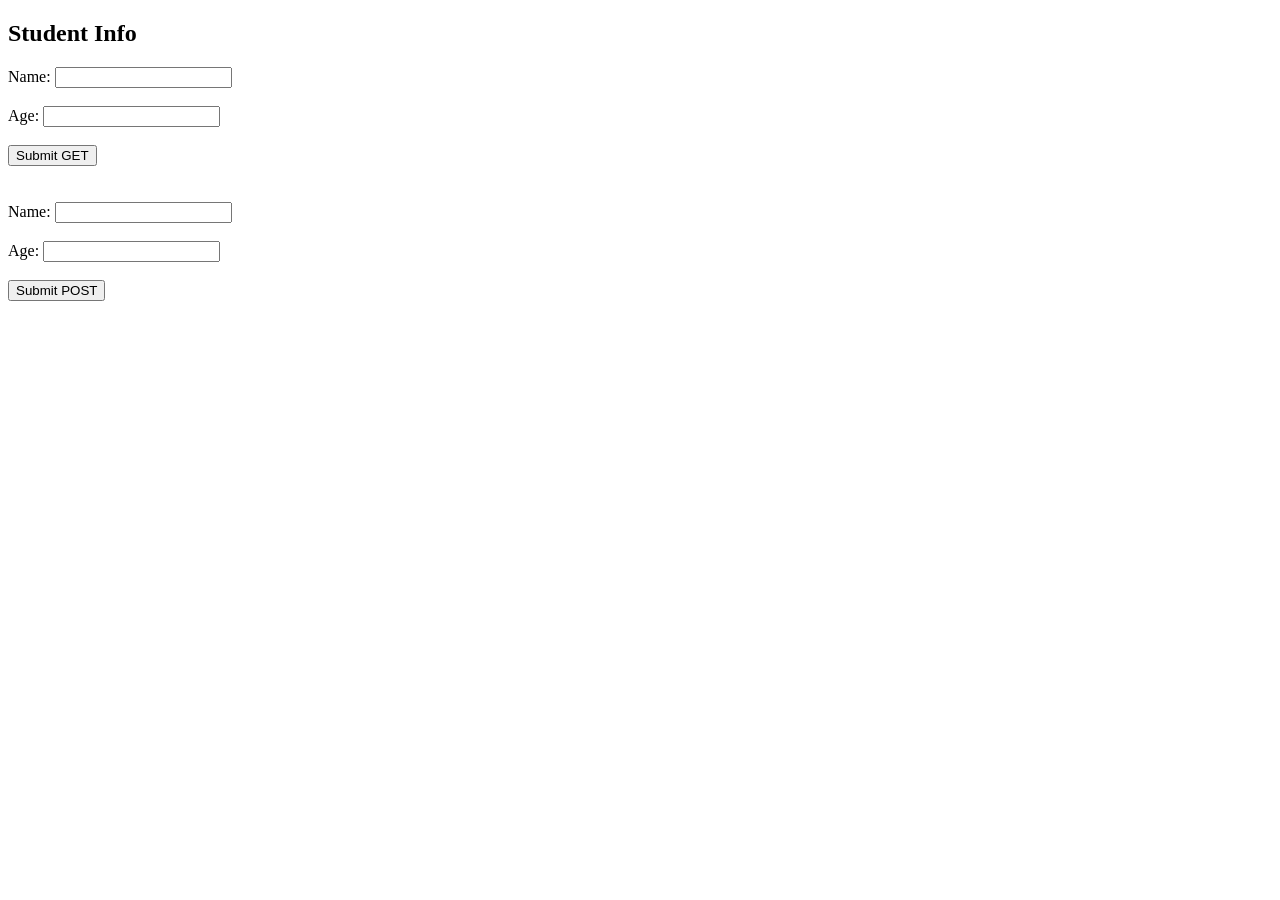
==== src/main/webapp/forms/index.html @ fb224933 "Initial commit - Servlet Project (Forms, Session, Cookies, JDBC, Dashboard)" ====
<!DOCTYPE html>
<html>
<head>
  <title>Student Form</title>
</head>
<body>

<h2>Student Info</h2>

<form action="StudentServlet" method="get">
  Name: <input type="text" name="name"><br><br>
  Age: <input type="text" name="age"><br><br>
  <input type="submit" value="Submit GET">
</form>

<br><br>

<form action="StudentServlet" method="post">
  Name: <input type="text" name="name"><br><br>
  Age: <input type="text" name="age"><br><br>
  <input type="submit" value="Submit POST">
</form>

</body>
</html>
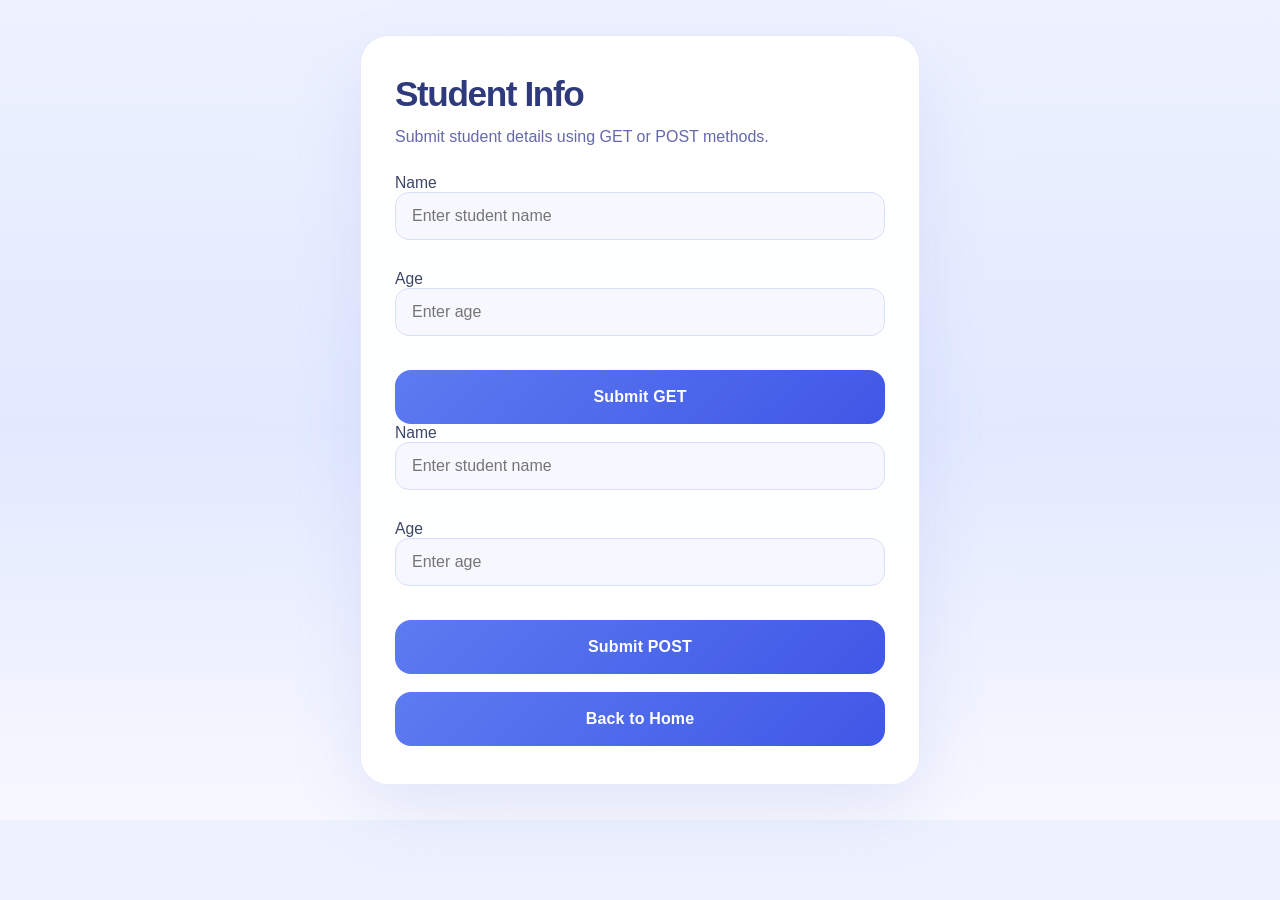
==== commit be3f2865: "css added to the html pages" ====
--- a/src/main/webapp/forms/index.html
+++ b/src/main/webapp/forms/index.html
@@ -1,25 +1,48 @@
 <!DOCTYPE html>
 <html>
 <head>
+  <meta charset="UTF-8">
   <title>Student Form</title>
+  <link rel="stylesheet" href="../css/style.css">
 </head>
 <body>
+<div class="page-shell">
+  <div class="form-card">
+    <h2>Student Info</h2>
+    <p class="subtitle">Submit student details using GET or POST methods.</p>
 
-<h2>Student Info</h2>
+    <form action="../StudentServlet" method="get">
+      <div class="form-row">
+        <label class="field-group">Name
+          <input type="text" name="name" placeholder="Enter student name">
+        </label>
+        <label class="field-group">Age
+          <input type="text" name="age" placeholder="Enter age">
+        </label>
+      </div>
+      <div class="form-actions">
+        <input type="submit" value="Submit GET">
+      </div>
+    </form>
 
-<form action="StudentServlet" method="get">
-  Name: <input type="text" name="name"><br><br>
-  Age: <input type="text" name="age"><br><br>
-  <input type="submit" value="Submit GET">
-</form>
+    <form action="../StudentServlet" method="post">
+      <div class="form-row">
+        <label class="field-group">Name
+          <input type="text" name="name" placeholder="Enter student name">
+        </label>
+        <label class="field-group">Age
+          <input type="text" name="age" placeholder="Enter age">
+        </label>
+      </div>
+      <div class="form-actions">
+        <input type="submit" value="Submit POST">
+      </div>
+    </form>
 
-<br><br>
-
-<form action="StudentServlet" method="post">
-  Name: <input type="text" name="name"><br><br>
-  Age: <input type="text" name="age"><br><br>
-  <input type="submit" value="Submit POST">
-</form>
-
+    <div class="link-row">
+      <a class="button-link" href="../index.jsp">Back to Home</a>
+    </div>
+  </div>
+</div>
 </body>
 </html>
--- a/src/main/webapp/css/style.css
+++ b/src/main/webapp/css/style.css
@@ -0,0 +1,178 @@
+/* Shared form page styles for StudentServletApp */
+:root {
+  color-scheme: light;
+  font-family: 'Segoe UI', Tahoma, Geneva, Verdana, sans-serif;
+  background: #eef2ff;
+  color: #1f2733;
+}
+
+* {
+  box-sizing: border-box;
+}
+
+html, body {
+  margin: 0;
+  padding: 0;
+  min-height: 100%;
+}
+
+body {
+  background: linear-gradient(180deg, #eef2ff 0%, #e2e9ff 52%, #f7f8ff 100%);
+  display: flex;
+  justify-content: center;
+  align-items: center;
+  padding: 35px 20px;
+}
+
+.page-shell {
+  width: min(560px, 100%);
+}
+
+.form-card {
+  background: rgba(255, 255, 255, 0.96);
+  border-radius: 28px;
+  border: 1px solid rgba(109, 119, 255, 0.16);
+  box-shadow: 0 28px 70px rgba(99, 117, 194, 0.12);
+  padding: 38px 34px;
+  transition: transform 0.35s ease, box-shadow 0.35s ease;
+}
+
+.form-card:hover {
+  transform: translateY(-4px);
+  box-shadow: 0 32px 85px rgba(99, 117, 194, 0.16);
+}
+
+h2 {
+  margin: 0 0 10px;
+  font-size: 2.2rem;
+  letter-spacing: -0.04em;
+  color: #2e3a7c;
+  opacity: 0;
+  transform: translateY(-16px);
+  animation: slideIn 0.6s ease forwards;
+}
+
+.subtitle {
+  margin: 0 0 24px;
+  color: #5d61a8;
+  font-size: 1rem;
+  line-height: 1.6;
+  opacity: 0.95;
+}
+
+label {
+  display: block;
+  margin-bottom: 16px;
+  font-size: 0.98rem;
+  color: #3d4667;
+}
+
+input[type="text"],
+input[type="password"],
+input[type="number"],
+select,
+textarea {
+  width: 100%;
+  padding: 14px 16px;
+  border-radius: 14px;
+  border: 1px solid #d7dff8;
+  background: #f7f8ff;
+  font-size: 1rem;
+  color: #1f2733;
+  outline: none;
+  transition: border-color 0.25s ease, box-shadow 0.25s ease;
+}
+
+input[type="text"]:focus,
+input[type="password"]:focus,
+input[type="number"]:focus,
+select:focus,
+textarea:focus {
+  border-color: #6779ff;
+  box-shadow: 0 0 0 4px rgba(103, 121, 255, 0.12);
+}
+
+.form-row {
+  display: flex;
+  flex-wrap: wrap;
+  gap: 14px;
+  margin-bottom: 18px;
+}
+
+.form-row .field-group {
+  flex: 1 1 100%;
+}
+
+.form-row .field-group.inline {
+  flex: 1 1 calc(50% - 7px);
+}
+
+input[type="radio"],
+input[type="checkbox"] {
+  margin-right: 8px;
+}
+
+.form-actions {
+  display: grid;
+  gap: 16px;
+  margin-top: 18px;
+}
+
+button,
+input[type="submit"],
+.button-link {
+  width: 100%;
+  min-height: 54px;
+  border: none;
+  border-radius: 16px;
+  background: linear-gradient(135deg, #5d7bf1 0%, #4057e6 100%);
+  color: #fff;
+  font-size: 1rem;
+  font-weight: 700;
+  letter-spacing: 0.01em;
+  cursor: pointer;
+  transition: transform 0.2s ease, box-shadow 0.2s ease, background 0.2s ease;
+  text-align: center;
+  text-decoration: none;
+  display: inline-flex;
+  justify-content: center;
+  align-items: center;
+}
+
+button:hover,
+input[type="submit"]:hover,
+.button-link:hover {
+  background: linear-gradient(135deg, #3f57dd 0%, #283dc6 100%);
+  transform: translateY(-2px);
+  box-shadow: 0 18px 28px rgba(64, 87, 230, 0.2);
+}
+
+a.button-link {
+  color: #fff;
+}
+
+.link-row {
+  display: flex;
+  justify-content: space-between;
+  gap: 12px;
+  flex-wrap: wrap;
+  margin-top: 18px;
+}
+
+.link-row a {
+  flex: 1 1 48%;
+}
+
+.note {
+  margin-top: 18px;
+  color: #606b90;
+  font-size: 0.92rem;
+  line-height: 1.6;
+}
+
+@keyframes slideIn {
+  to {
+    opacity: 1;
+    transform: translateY(0);
+  }
+}
